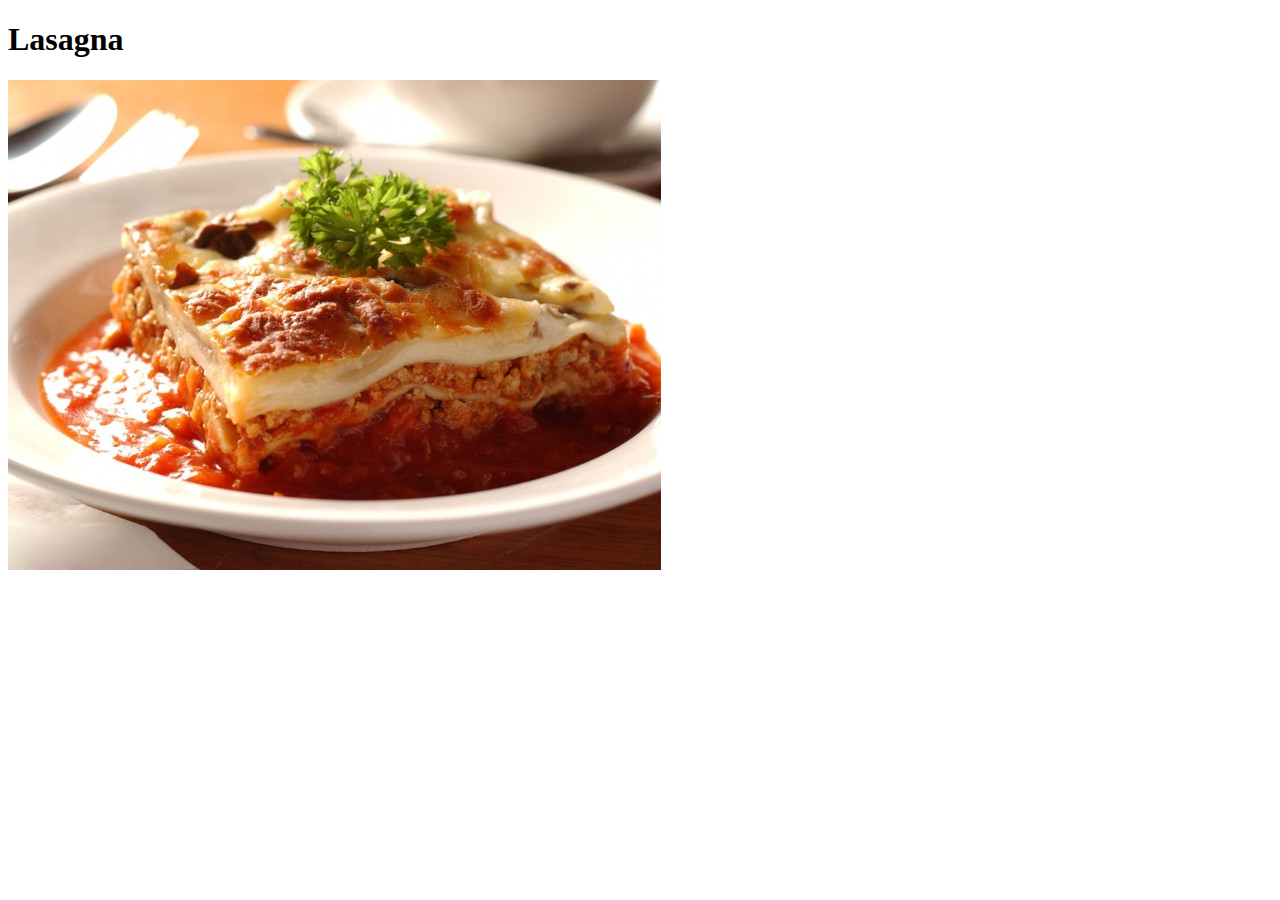
==== recipes/lasagna.html @ 45ef45ed "Added a new recipes directory, added a lasagna html file within, added heading, an image and a link " ====
<!DOCTYPE html>
<html lang="en">
<head>
    <meta charset="UTF-8">
    <meta http-equiv="X-UA-Compatible" content="IE=edge">
    <meta name="viewport" content="width=device-width, initial-scale=1.0">
    <title>Lasagna</title>
</head>
<body>
    <h1>Lasagna</h1>
    <img src="../images/lasagna.jpg" alt="Lasagna :P">
</body>
</html>
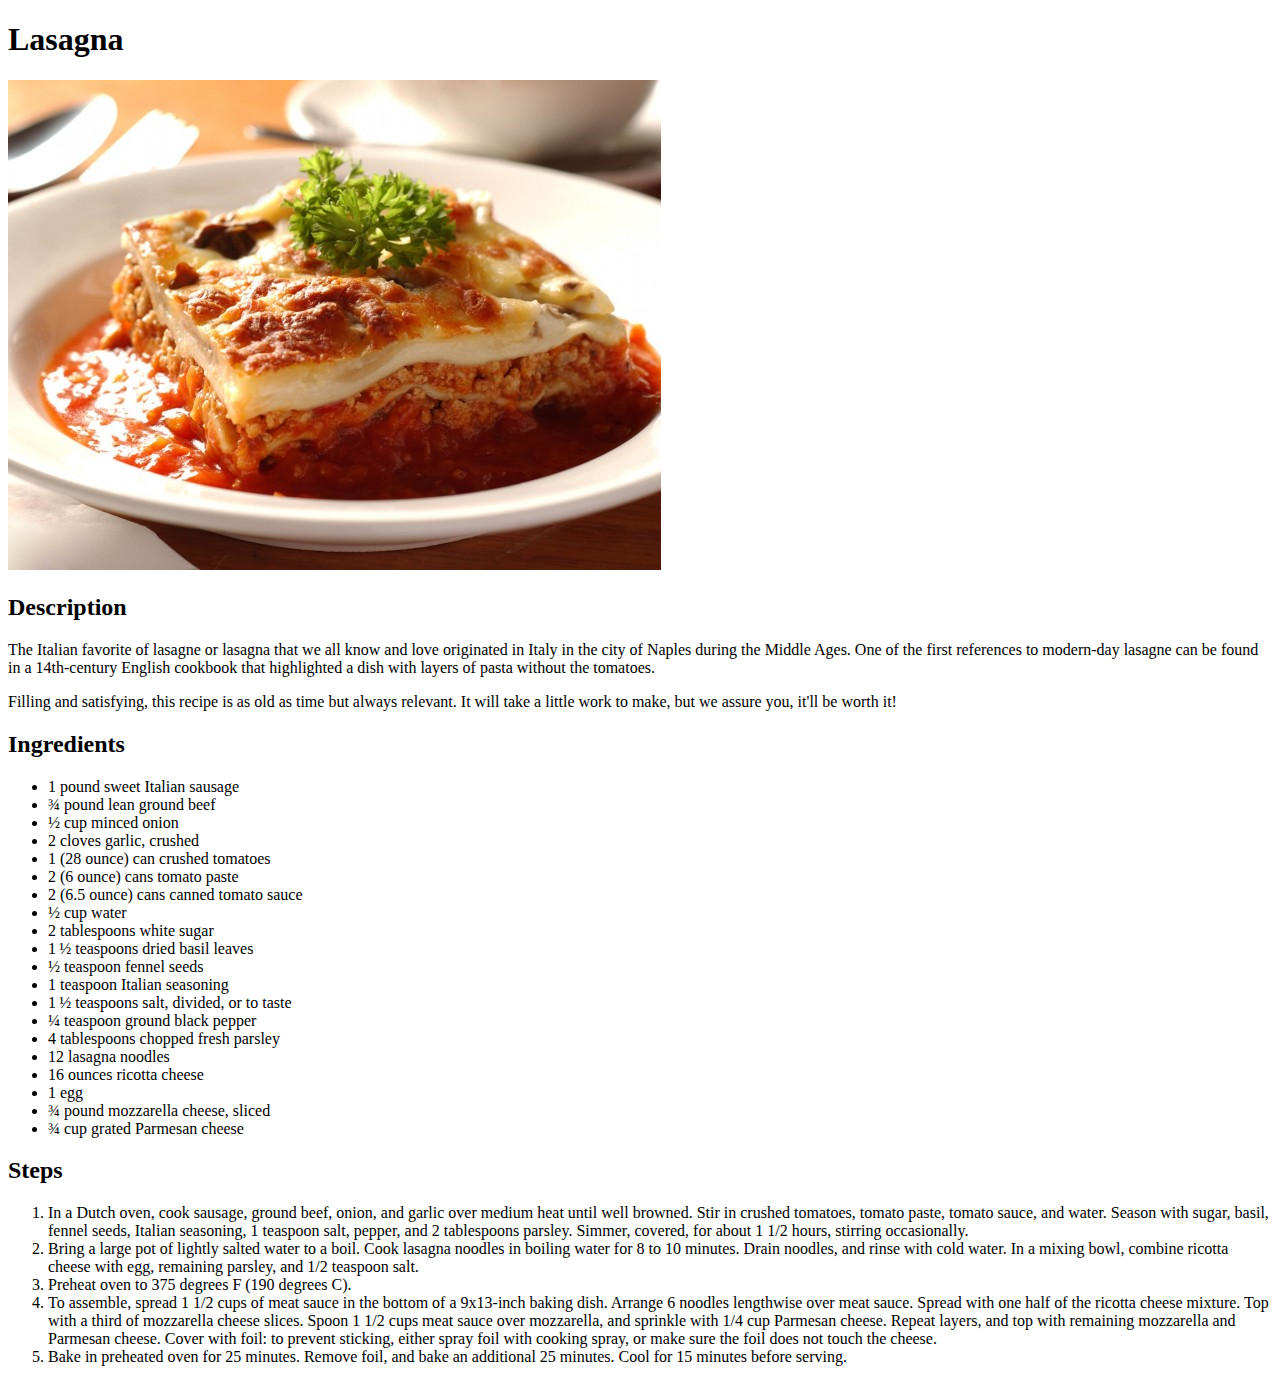
==== commit 1fd508c0: "Added a Description, Ingredients and Steps section to the Lasagna recipe" ====
--- a/recipes/lasagna.html
+++ b/recipes/lasagna.html
@@ -9,5 +9,43 @@
 <body>
     <h1>Lasagna</h1>
     <img src="../images/lasagna.jpg" alt="Lasagna :P">
+    <h2>Description</h2>
+    
+    <p>The Italian favorite of lasagne or lasagna that we all know and love originated in Italy in the city of Naples during the Middle Ages. One of the first references to modern-day lasagne can be found in a 14th-century English cookbook that highlighted a dish with layers of pasta without the tomatoes.</p>
+
+    <p>Filling and satisfying, this recipe is as old as time but always relevant. It will take a little work to make, but we assure you, it'll be worth it!</p>
+
+    <h2>Ingredients</h2>
+    <ul>
+        <li>1 pound sweet Italian sausage</li>
+        <li>¾ pound lean ground beef</li>
+        <li>½ cup minced onion</li>
+        <li>2 cloves garlic, crushed</li>
+        <li>1 (28 ounce) can crushed tomatoes</li>
+        <li>2 (6 ounce) cans tomato paste</li>
+        <li>2 (6.5 ounce) cans canned tomato sauce</li>
+        <li>½ cup water</li>
+        <li>2 tablespoons white sugar</li>
+        <li>1 ½ teaspoons dried basil leaves</li>
+        <li>½ teaspoon fennel seeds</li>
+        <li>1 teaspoon Italian seasoning</li>
+        <li>1 ½ teaspoons salt, divided, or to taste</li>
+        <li>¼ teaspoon ground black pepper</li>
+        <li>4 tablespoons chopped fresh parsley</li>
+        <li>12 lasagna noodles</li>
+        <li>16 ounces ricotta cheese</li>
+        <li>1 egg</li>
+        <li>¾ pound mozzarella cheese, sliced</li>
+        <li>¾ cup grated Parmesan cheese</li>
+    </ul>
+
+    <h2>Steps</h2>
+    <ol>
+        <li>In a Dutch oven, cook sausage, ground beef, onion, and garlic over medium heat until well browned. Stir in crushed tomatoes, tomato paste, tomato sauce, and water. Season with sugar, basil, fennel seeds, Italian seasoning, 1 teaspoon salt, pepper, and 2 tablespoons parsley. Simmer, covered, for about 1 1/2 hours, stirring occasionally.</li>
+        <li>Bring a large pot of lightly salted water to a boil. Cook lasagna noodles in boiling water for 8 to 10 minutes. Drain noodles, and rinse with cold water. In a mixing bowl, combine ricotta cheese with egg, remaining parsley, and 1/2 teaspoon salt.</li>
+        <li>Preheat oven to 375 degrees F (190 degrees C).</li>
+        <li>To assemble, spread 1 1/2 cups of meat sauce in the bottom of a 9x13-inch baking dish. Arrange 6 noodles lengthwise over meat sauce. Spread with one half of the ricotta cheese mixture. Top with a third of mozzarella cheese slices. Spoon 1 1/2 cups meat sauce over mozzarella, and sprinkle with 1/4 cup Parmesan cheese. Repeat layers, and top with remaining mozzarella and Parmesan cheese. Cover with foil: to prevent sticking, either spray foil with cooking spray, or make sure the foil does not touch the cheese.</li>
+        <li>Bake in preheated oven for 25 minutes. Remove foil, and bake an additional 25 minutes. Cool for 15 minutes before serving.</li>
+    </ol>
 </body>
 </html>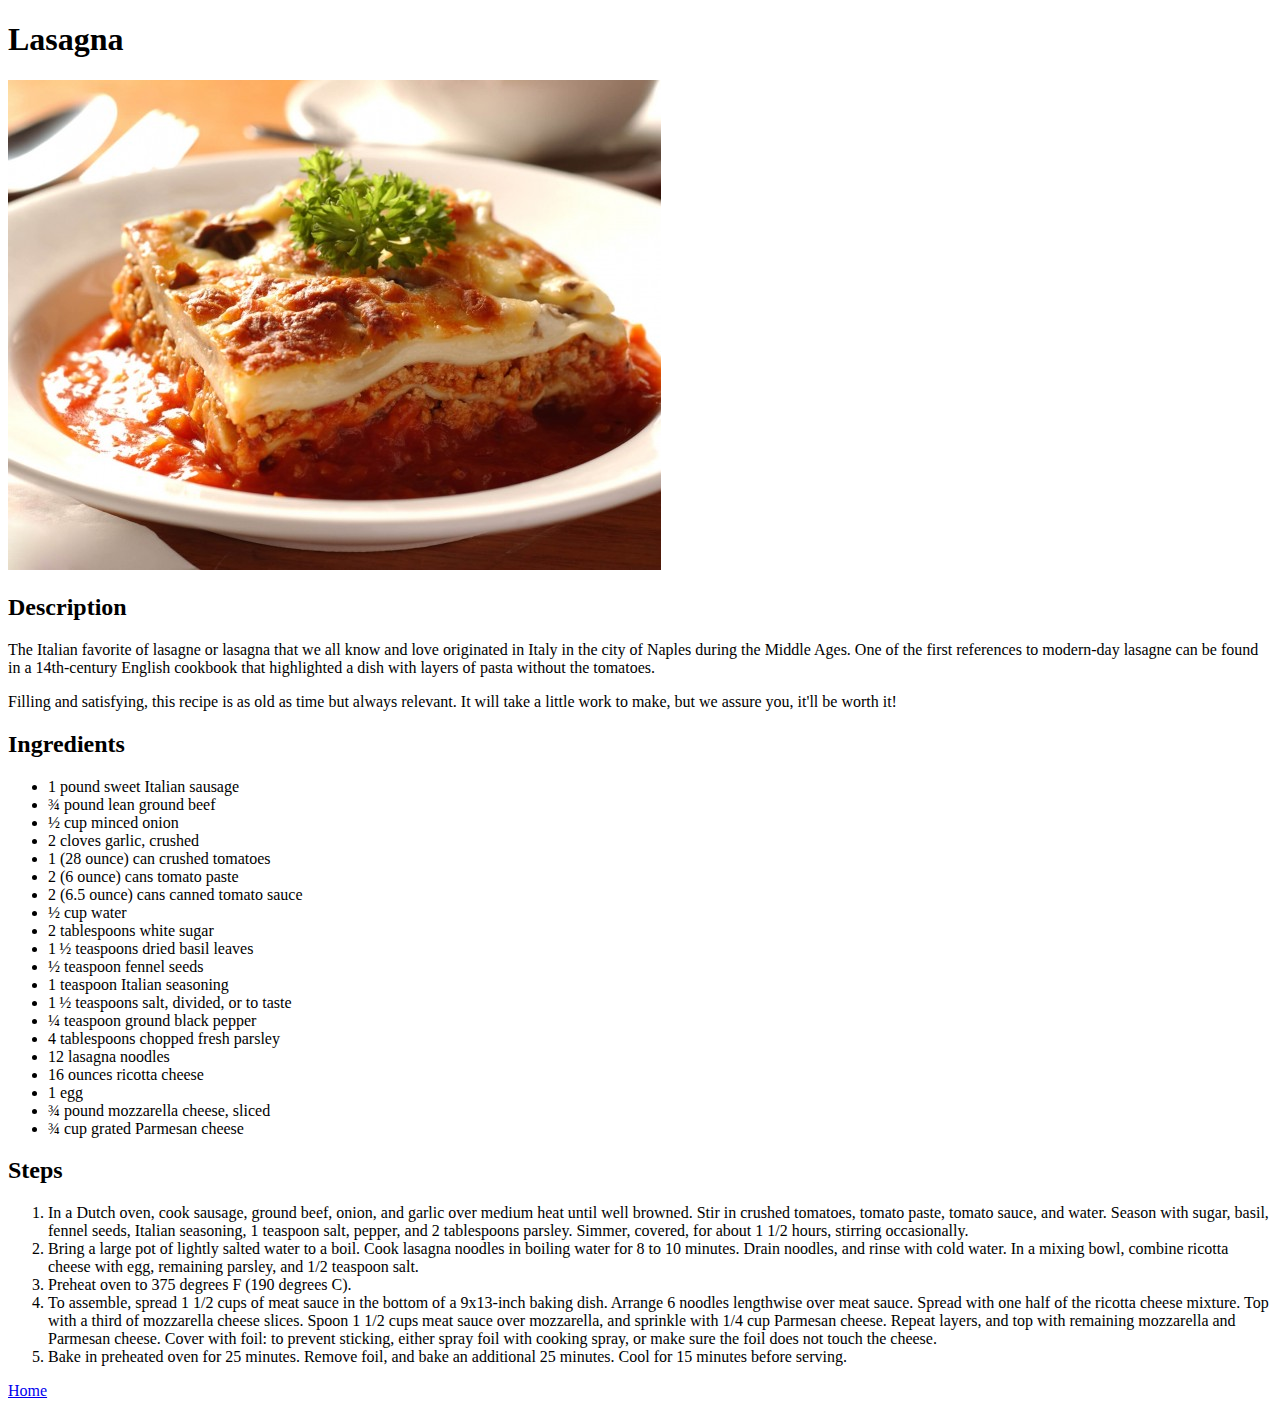
==== commit b6b8e83b: "Added a home button to every recipe page" ====
--- a/recipes/lasagna.html
+++ b/recipes/lasagna.html
@@ -4,11 +4,14 @@
     <meta charset="UTF-8">
     <meta http-equiv="X-UA-Compatible" content="IE=edge">
     <meta name="viewport" content="width=device-width, initial-scale=1.0">
+    <link rel="stylesheet" href="../style.css">
     <title>Lasagna</title>
 </head>
 <body>
     <h1>Lasagna</h1>
+    
     <img src="../images/lasagna.jpg" alt="Lasagna :P">
+    
     <h2>Description</h2>
     
     <p>The Italian favorite of lasagne or lasagna that we all know and love originated in Italy in the city of Naples during the Middle Ages. One of the first references to modern-day lasagne can be found in a 14th-century English cookbook that highlighted a dish with layers of pasta without the tomatoes.</p>
@@ -47,5 +50,7 @@
         <li>To assemble, spread 1 1/2 cups of meat sauce in the bottom of a 9x13-inch baking dish. Arrange 6 noodles lengthwise over meat sauce. Spread with one half of the ricotta cheese mixture. Top with a third of mozzarella cheese slices. Spoon 1 1/2 cups meat sauce over mozzarella, and sprinkle with 1/4 cup Parmesan cheese. Repeat layers, and top with remaining mozzarella and Parmesan cheese. Cover with foil: to prevent sticking, either spray foil with cooking spray, or make sure the foil does not touch the cheese.</li>
         <li>Bake in preheated oven for 25 minutes. Remove foil, and bake an additional 25 minutes. Cool for 15 minutes before serving.</li>
     </ol>
+
+    <a href="/index.html">Home</a>
 </body>
 </html>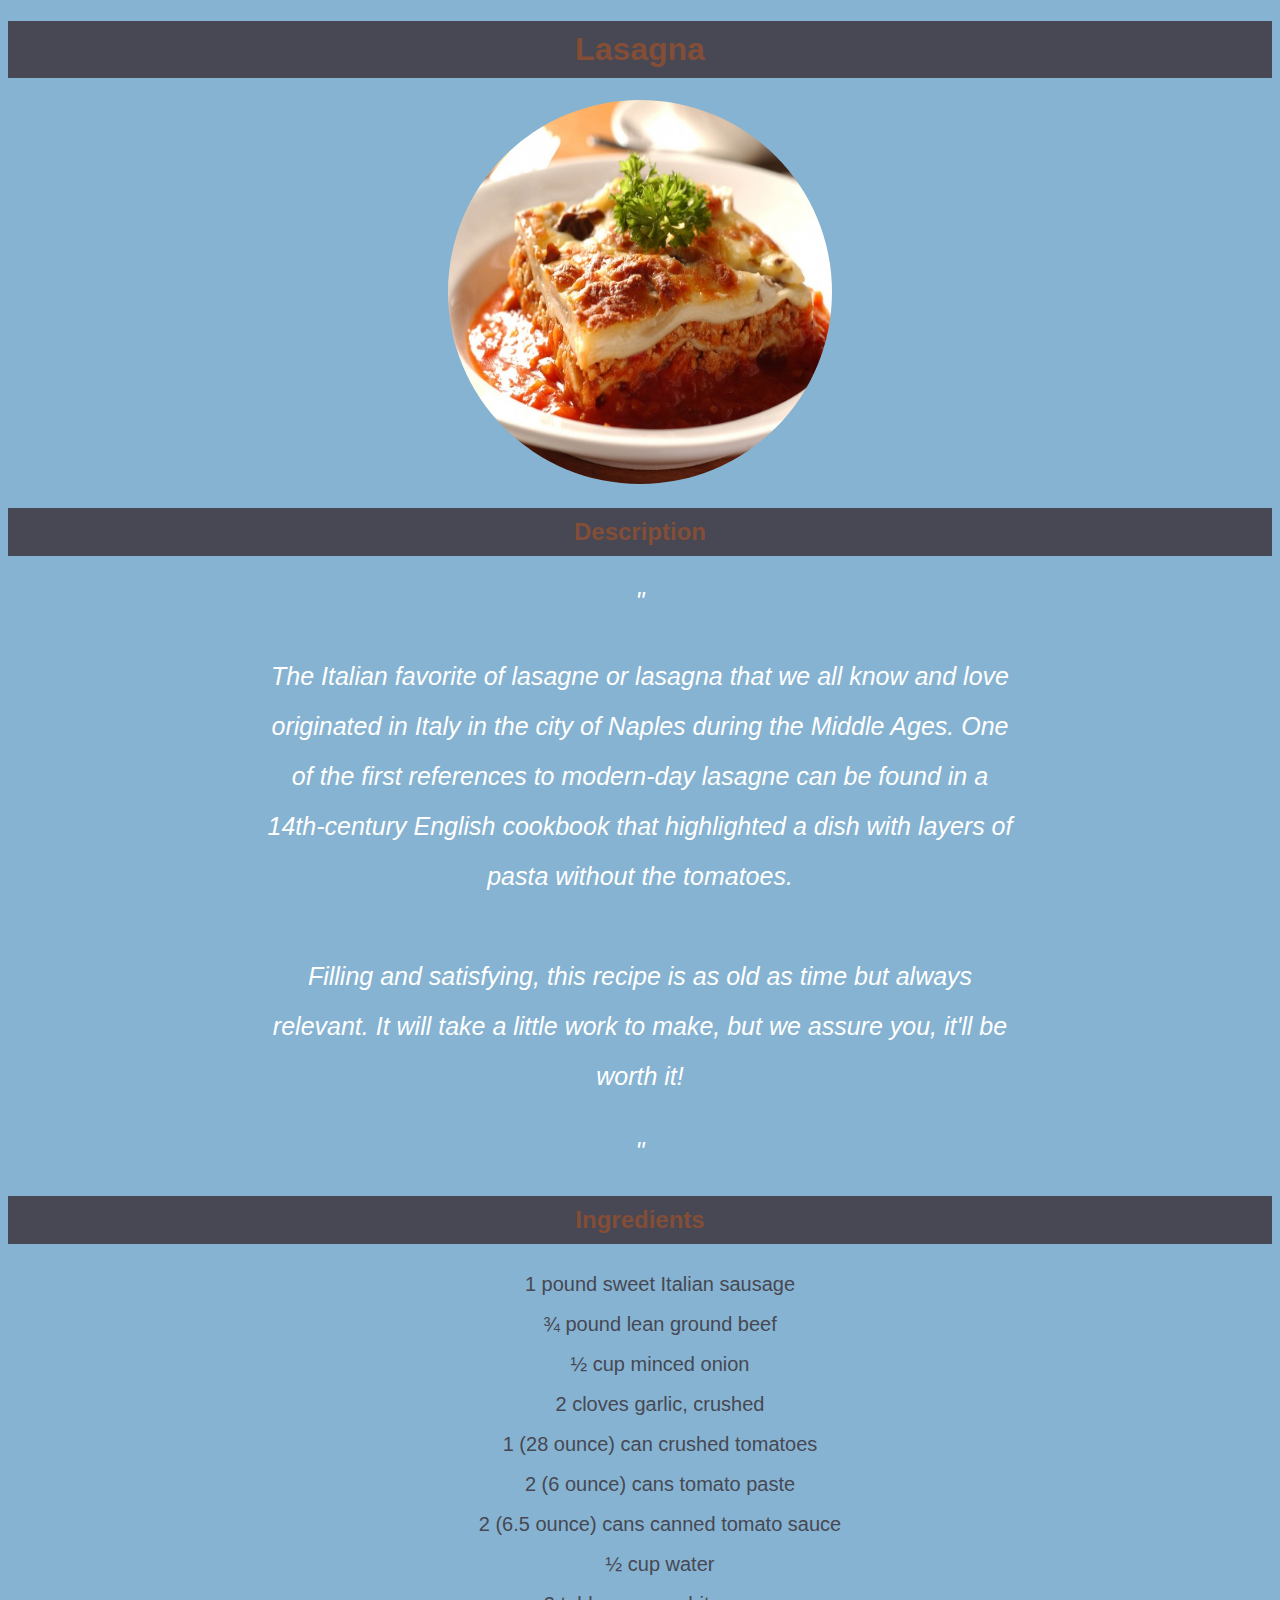
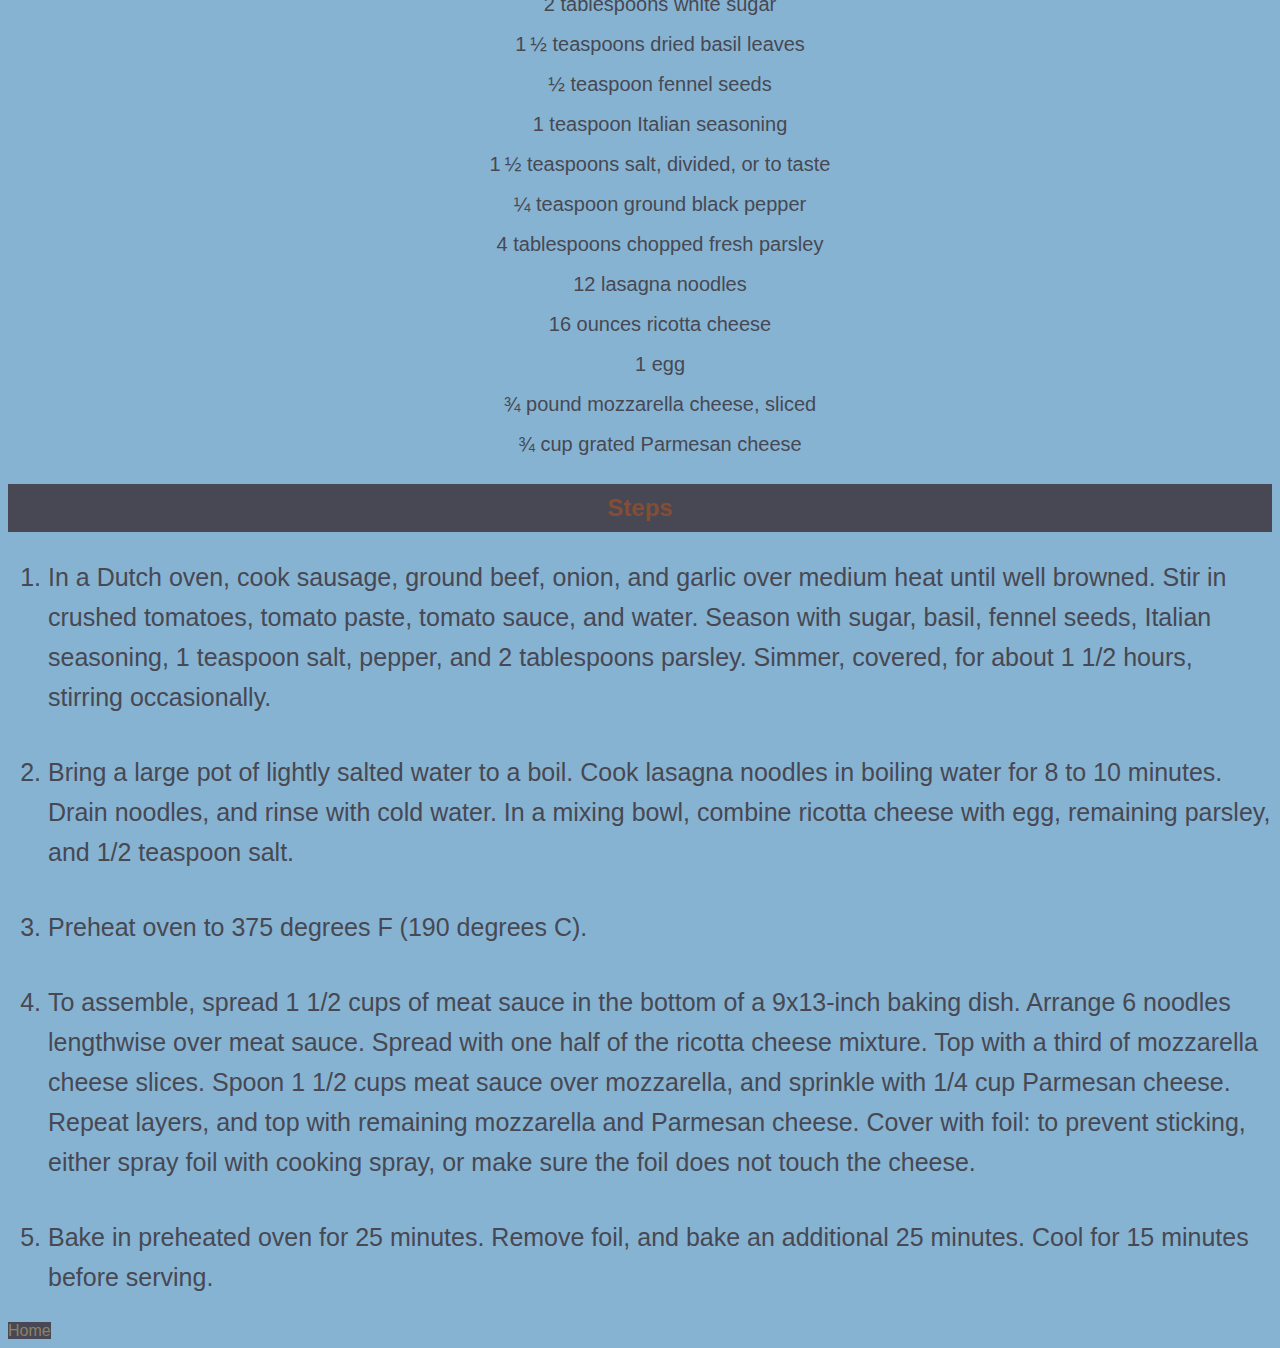
==== commit 86a8568f: "Added styling to every web page so they're not so painful to watch" ====
--- a/recipes/lasagna.html
+++ b/recipes/lasagna.html
@@ -8,18 +8,22 @@
     <title>Lasagna</title>
 </head>
 <body>
-    <h1>Lasagna</h1>
+    <h1 class="title-recipe">Lasagna</h1>
     
-    <img src="../images/lasagna.jpg" alt="Lasagna :P">
+    <div class="img-container">
+        <img src="../images/lasagna.jpg" alt="Lasagna :P">
+    </div>
+
+    <h2 class="title-recipe">Description</h2>
     
-    <h2>Description</h2>
-    
-    <p>The Italian favorite of lasagne or lasagna that we all know and love originated in Italy in the city of Naples during the Middle Ages. One of the first references to modern-day lasagne can be found in a 14th-century English cookbook that highlighted a dish with layers of pasta without the tomatoes.</p>
+    <div class="description-container">
+        <p>The Italian favorite of lasagne or lasagna that we all know and love originated in Italy in the city of Naples during the Middle Ages. One of the first references to modern-day lasagne can be found in a 14th-century English cookbook that highlighted a dish with layers of pasta without the tomatoes.</p>
 
-    <p>Filling and satisfying, this recipe is as old as time but always relevant. It will take a little work to make, but we assure you, it'll be worth it!</p>
+        <p>Filling and satisfying, this recipe is as old as time but always relevant. It will take a little work to make, but we assure you, it'll be worth it!</p>
+    </div>
 
-    <h2>Ingredients</h2>
-    <ul>
+    <h2 class="title-recipe ingredients">Ingredients</h2>
+    <ul class="ingredient-list">
         <li>1 pound sweet Italian sausage</li>
         <li>¾ pound lean ground beef</li>
         <li>½ cup minced onion</li>
@@ -42,8 +46,8 @@
         <li>¾ cup grated Parmesan cheese</li>
     </ul>
 
-    <h2>Steps</h2>
-    <ol>
+    <h2 class="title-recipe steps">Steps</h2>
+    <ol class="steps-list">
         <li>In a Dutch oven, cook sausage, ground beef, onion, and garlic over medium heat until well browned. Stir in crushed tomatoes, tomato paste, tomato sauce, and water. Season with sugar, basil, fennel seeds, Italian seasoning, 1 teaspoon salt, pepper, and 2 tablespoons parsley. Simmer, covered, for about 1 1/2 hours, stirring occasionally.</li>
         <li>Bring a large pot of lightly salted water to a boil. Cook lasagna noodles in boiling water for 8 to 10 minutes. Drain noodles, and rinse with cold water. In a mixing bowl, combine ricotta cheese with egg, remaining parsley, and 1/2 teaspoon salt.</li>
         <li>Preheat oven to 375 degrees F (190 degrees C).</li>
--- a/style.css
+++ b/style.css
@@ -0,0 +1,94 @@
+* {
+  font-family: Arial, Helvetica, sans-serif;
+  background-color: #86B3D1;
+}
+
+a {
+  text-decoration: none;
+  color: #8e8268;
+  background-color: #474853;
+}
+
+a:hover {
+  color: #86B3D1;
+}
+
+img {
+  height: 30vw;
+  width: 30vw;
+  border-radius: 50%;
+}
+
+/* Landing Page */
+
+.title {
+  text-align: center;
+  color: #844d36;
+  margin-top: 10vh;
+}
+
+.navigation {
+  display: flex;
+  justify-content: space-evenly;
+  list-style-type: none;
+  font-size: 20px;
+  background-color: #474853;
+  padding: 20px 0;
+  margin-top: 15vh;
+}
+
+.navigation li {
+  background-color: #474853;
+}
+
+/* Recipes */
+
+.title-recipe {
+  text-align: center;
+  background-color: #474853;
+  color: #844D36;
+  padding: 10px;
+}
+
+.img-container {
+  text-align: center;
+}
+
+.description-container {
+  display: flex;
+  flex-direction: column;
+  padding: 0 20vw;
+  text-align: center;
+  font-size: 25px;
+  font-style: italic;
+  line-height: 50px;
+  color: white;
+}
+
+.description-container::before {
+  content: '"';
+  color: white;
+}
+
+.description-container::after {
+  content: '"';
+  color: white;
+}
+
+.ingredient-list {
+  text-align: center;
+  list-style-type: none;
+  font-size: 20px;
+  color: #474853;
+  line-height: 40px;
+}
+
+.steps-list {
+  font-size: 25px;
+  color: #474853;
+  line-height: 40px;
+}
+
+.steps-list li:not(:last-child) {
+  margin-bottom: 35px;
+}